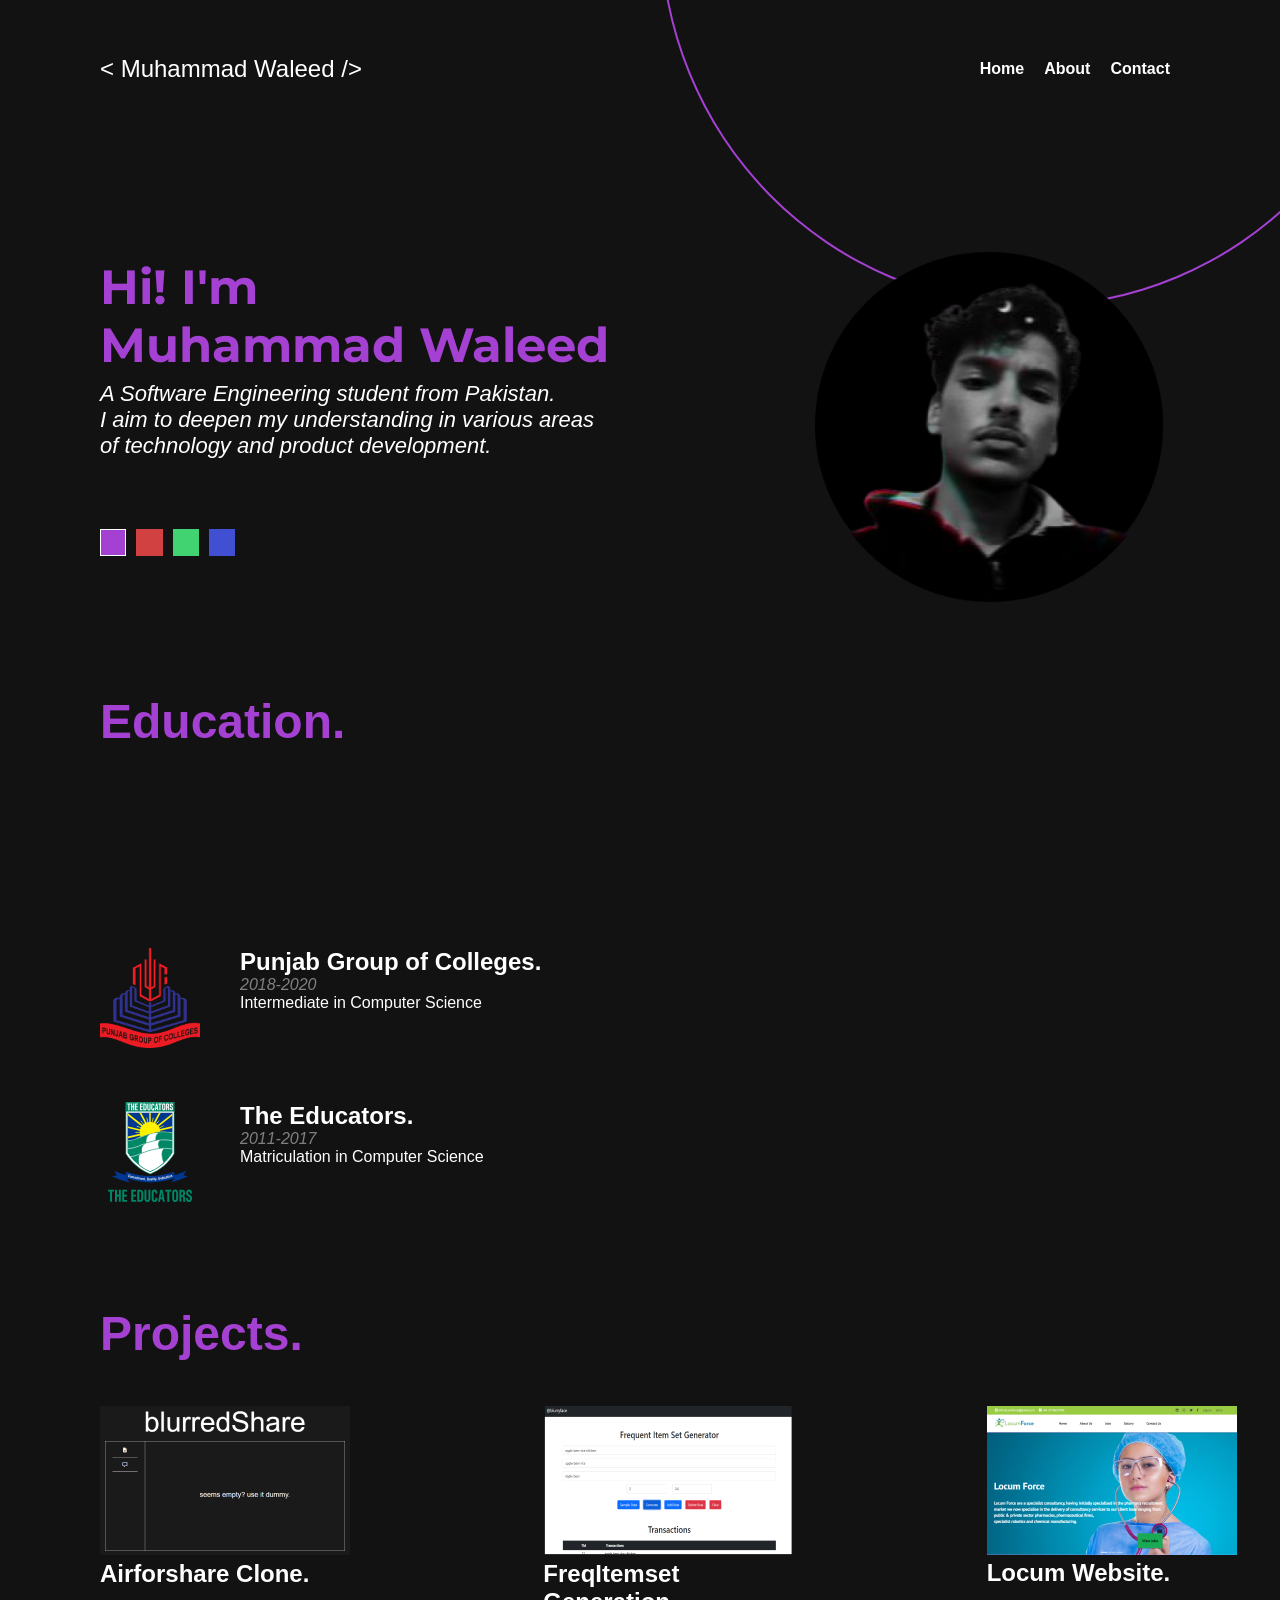
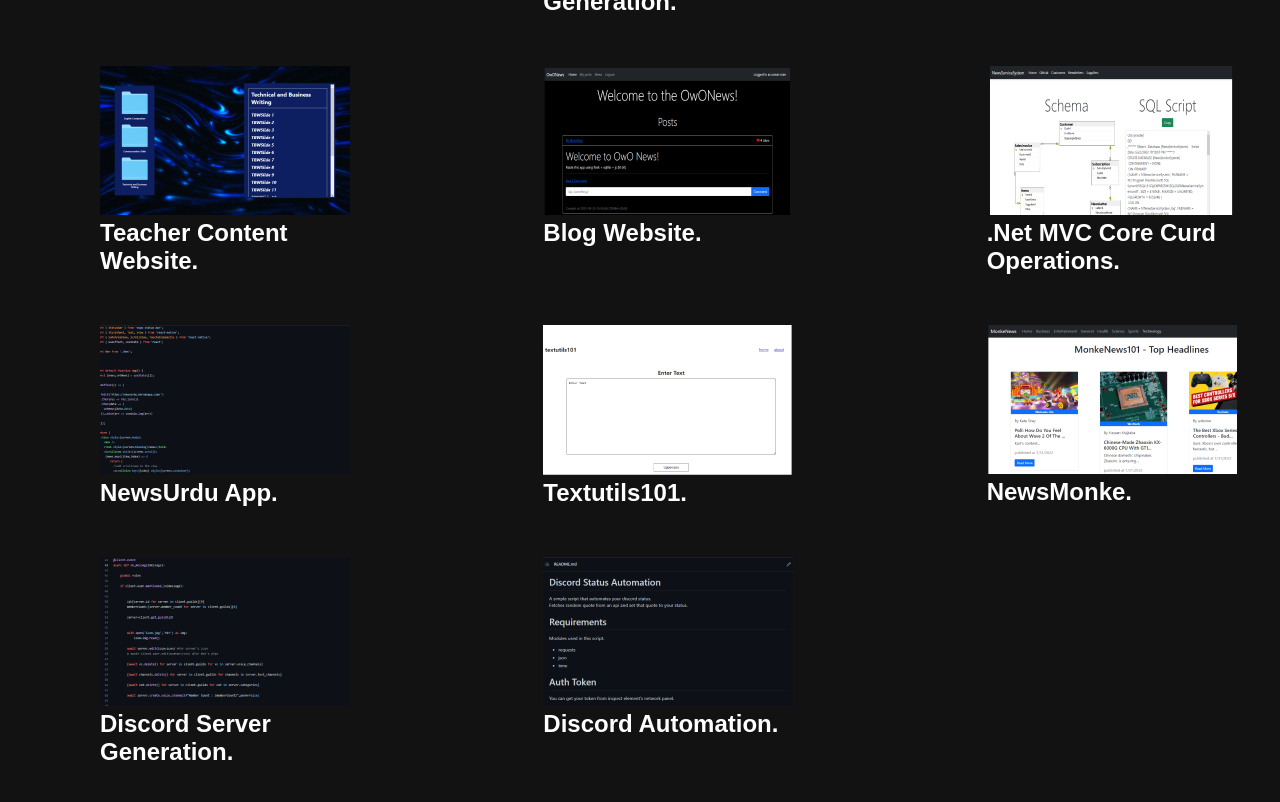
==== index.html @ 36e174b3 "initial commiy" ====
<!DOCTYPE html>
<html lang="en">
<head>
    <meta charset="UTF-8">
    <meta http-equiv="X-UA-Compatible" content="IE=edge">
    <meta name="viewport" content="width=device-width, initial-scale=1.0">
    <link rel="stylesheet" href="style.css">
    <link rel="stylesheet" href="https://unpkg.com/aos@next/dist/aos.css" />
    <title>Muhammad Waleed</title>
</head>
<body>
    <header>
        <nav>
            <h1>
                < Muhammad Waleed />
            </h1>
            <ul>
                <li><a href="index.html">Home</a></li>
                <li><a href="about.html">About</a></li>
                <li><a href="contact.html">Contact</a></li>
            </ul>
        </nav>
    </header>
    <section id="home">
        <div class="content">
            <div class="about">
                <h1 class="head">Hi! I'm<br>Muhammad Waleed</h1>
                <span>
                    A Software Engineering student from Pakistan.<br>I aim to deepen my understanding in various areas<br> of technology and product development.
                </span>
                <div class="colors">
                    <div class="color purple"></div>
                    <div class="color red"></div>
                    <div class="color green"></div>
                    <div class="color blue"></div>
                </div>
            </div>
            <div class="image">
                <div class="circle head"></div>
                <img src="assets/pic.png" alt="me :3">
            </div>
        </div>
    </section>
    <section>
        <div class="education">
            <h1 class="head">Education.</h1>
            <div class="grid">
                <div class="institute" data-aos="fade-up">
                    <div class="institute-img">
                        <img src="assets/uit.png" alt="">
                    </div>
                    <div class="description">
                        <h2>Usman Institute of Technology.</h2>
                        <span>
                            <span style="color: grey; font-style: italic;">2020-Present</span>
                            <br>
                            Software Engineering
                        </span>
                    </div>
                        
                </div>
                
                <div class="institute" data-aos="fade-up">
                    <div class="institute-img">
                        <img src="assets/pgc.png" alt="">
                    </div>
                    <div class="description">
                        <h2>Punjab Group of Colleges.</h2>
                        <span>
                            <span style="color: grey; font-style: italic;">2018-2020</span>
                            <br>
                            Intermediate in Computer Science
                        </span>
                    </div>
                        
                </div>
                <div class="institute" data-aos="fade-up">
                    <div class="institute-img">
                        <img src="assets/educators.svg" alt="">
                    </div>
                    <div class="description">
                        <h2>The Educators.</h2>
                        <span>
                            <span style="color: grey; font-style: italic;">2011-2017</span>
                            <br>
                            Matriculation in Computer Science
                        </span>
                    </div>
                        
                </div>
            </div>
        </div>
    </section>
    <section>
        <div class="projects" >
            <h1 class="head">Projects.</h1>
            <div class="grid">
                <div class="project" data-aos="fade-up">
                    <div>
                        <img src="assets/airforshare.png" alt="">
                    </div>
                        <h2>Airforshare Clone.</h2>
                </div>
                <div class="project" data-aos="fade-up">
                    <div>
                        <img src="assets/freqitemset.png" alt="">
                    </div>
                        <h2>FreqItemset<br>
                            Generation.</h2>
                </div>
                <div class="project" data-aos="fade-up">
                    <div>
                        <img src="assets/locum.png" alt="">
                    </div>
                        <h2>Locum Website.</h2>
                </div>
                <div class="project" data-aos="fade-up">
                    <div>
                        <img src="assets/teachercontent.png" alt="">
                    </div>
                        <h2>Teacher Content <br>
                            Website.</h2>
                </div>
                <div class="project" data-aos="fade-up">
                    <div>
                        <img src="assets/blog.png" alt="">
                    </div>
                        <h2>Blog Website.</h2>
                </div>
                <div class="project" data-aos="fade-up">
                    <div>
                        <img src="assets/mvc.png" alt="">
                    </div>
                        <h2>.Net MVC Core Curd<br>
                            Operations.</h2>
                </div>
                <div class="project" data-aos="fade-up">
                    <div>
                        <img src="assets/urdunews.png" alt="">
                    </div>
                        <h2>NewsUrdu App.</h2>
                </div>
                <div class="project" data-aos="fade-up">
                    <div>
                        <img src="assets/textutils101.png" alt="">
                    </div>
                        <h2>Textutils101.</h2>
                </div>
                <div class="project" data-aos="fade-up">
                    <div>
                        <img src="assets/newsmike.png" alt="">
                    </div>
                        <h2>NewsMonke.</h2>
                </div>
                <div class="project" data-aos="fade-up">
                    <div>
                        <img src="assets/discord1.png" alt="">
                    </div>
                        <h2>Discord Server<br>
                            Generation.</h2>
                </div>
                <div class="project" data-aos="fade-up">
                    <div>
                        <img src="assets/discord2.png" alt="">
                    </div>
                        <h2>Discord Automation.</h2>
                </div>
            </div>
            
        </div>
        
    </section>
</body>
<script src="https://unpkg.com/aos@next/dist/aos.js"></script>
<script src="script.js"></script>
<script>
  AOS.init();
</script>
</html>
---- style.css ----
@import url('https://fonts.googleapis.com/css2?family=Montserrat:wght@500&display=swap');
*{
    margin: 0%;
    padding: 0%;
    transition: 0.8s;
}
body{
    background-color: #121212;
    color: white;
    font-family: 'Roboto', sans-serif;
}
header{
    display: flex;
    margin: 55px 100px!important;
}
nav{
    display: flex;
    justify-content: space-between;
    align-items: center;
    width: 100%;
    height: 100%;
}
nav h1{
    font-weight: lighter;
}
nav ul{
    display: flex;
    justify-content: center;
    align-items: center;
    /* width: 100%;
    height: 100%; */
}
nav ul li{
    list-style: none;
    margin: 0 10px;
    font-weight: bold;
    color: white;
    text-decoration: none;
    cursor: pointer;
}
nav ul li a{
    text-decoration: none;
    color: white;
}
#home{
    overflow: hidden;
    width: 100vw;
}
.content {
    display: flex;
    justify-content: space-between;
    align-items: center;
    width: 100%;
    height: 100%;
    margin:100px 0px;
    overflow: hidden;
}
.content .about{
    display: flex;
    flex-direction: column;
    justify-content: left;
    align-items: left;
    width: 50%;
    height: 100%;
    color: white;
    font-family: 'Roboto', sans-serif;
    margin:20px 100px;
    overflow: visible!important;
}
.content .about h1{
    font-family: 'Montserrat', sans-serif;
    font-size: 48px;
    margin: 0;
    color: #A441D2;
}
.content .about span{
    font-size: 22px;
    font-style: italic;
    margin-top: 7px;
}
.image .circle{
    height: 753px ;
    width: 744px;
    border: 2px solid #A441D2;
    position: absolute;
    right: -10%;
    top: -50%;
    border-radius: 50%;
}
.image{
    margin-right: 75px;
}
.image img{
    width: 350px;
    height: 350px;
    position: absolute;
    z-index: 9999999;
    position: absolute;
    right: 9%;
    top: 28%;

}
.about .colors{
    display: flex;
    width: 145px;
    height: 25px;

    margin-top: 70px;
} 
.purple, .red, .green, .blue{
 margin-right: 10px;
 cursor: pointer;
 transition: none!important;
}
.purple{
    background-color: #A441D2;
    border: 1px solid white;
    width: 100%;
    height: 100%;
}
.red{
    background-color: #D24141;
    border: 1px solid #D24141;
    width: 100%;
    height: 100%;
}
.green{
    background-color: #41D272;
    border: 1px solid #41D272;
    width: 100%;
    height: 100%;
}
.blue{
    background-color: #4150D2;
    border: 1px solid #4150D2;
    width: 100%;
    height: 100%;
}
.education{
    display: flex;
    flex-direction: column;
    justify-content: left;
    align-items: left;
    width: 100%;
    height: 100%;
    margin:20px 100px;
}
.education h1{
    font-weight: bold;
    font-size: 48px;
    margin: 0;
    color: #A441D2;
}
.education .grid{
    display: grid;
    grid-column: span 2;
    grid-gap: 50px;
    width: 100%;
    height: 100%;
    margin-top:45px;
}
.education .grid .institute{
    display: flex;
    flex-direction: row;
    justify-content: left;
    align-items: left;
    width: 100%;
    height: 100%;
    color: white;
    font-family: 'Roboto', sans-serif;
    overflow: visible!important;

}
.education .grid .institute .description{
   margin-left: 20px;
}
.education .grid .institute img{
    width: 100px;
    height: 100px;
    margin-right: 20px;
}
.projects{
    display: flex;
    flex-direction: column;
    justify-content: left;
    align-items: left;
    width: 100%;
    height: 100%;
    margin:100px 100px;
    margin-bottom: 36px;
}
.projects h1{
    font-weight: bold;
    font-size: 48px;
    margin: 0;
    color: #A441D2;
}
.projects .grid{
    display: grid;
    grid-template-columns: repeat(auto-fit, minmax(300px, 1fr));
    grid-gap: 50px;
    width: 100%;
    height: 100%;
    margin-top:45px;
}
.projects .grid .project{
    display: flex;
    flex-direction: column;
    justify-content: left;
    align-items: left;
    width: 100%;
    height: 100%;
    color: white;
    font-family: 'Roboto', sans-serif;
    overflow: visible!important;

}
.projects .grid .project .description{
   margin-left: 20px;
}
.dot {
    cursor: pointer;
    height: 10px;
    width: 10px;
    margin: 0 2px;
    background-color: #bbb;
    border-radius: 50%;
    display: inline-block;
    transition: background-color 0.6s ease;
  }
  
.active, .dot:hover {
background-color: #717171;
}

.prev, .next {
cursor: pointer;
position: absolute;
top: 50%;
width: auto;
margin-top: -22px;
padding: 16px;
color: white;
font-weight: bold;
font-size: 18px;
transition: 0.6s ease;
border-radius: 0 3px 3px 0;
user-select: none;
}

/* Position the "next button" to the right */
.next {
right: 0;
border-radius: 3px 0 0 3px;
}

/* On hover, add a black background color with a little bit see-through */
.prev:hover, .next:hover {
background-color: rgba(0,0,0,0.8);
}
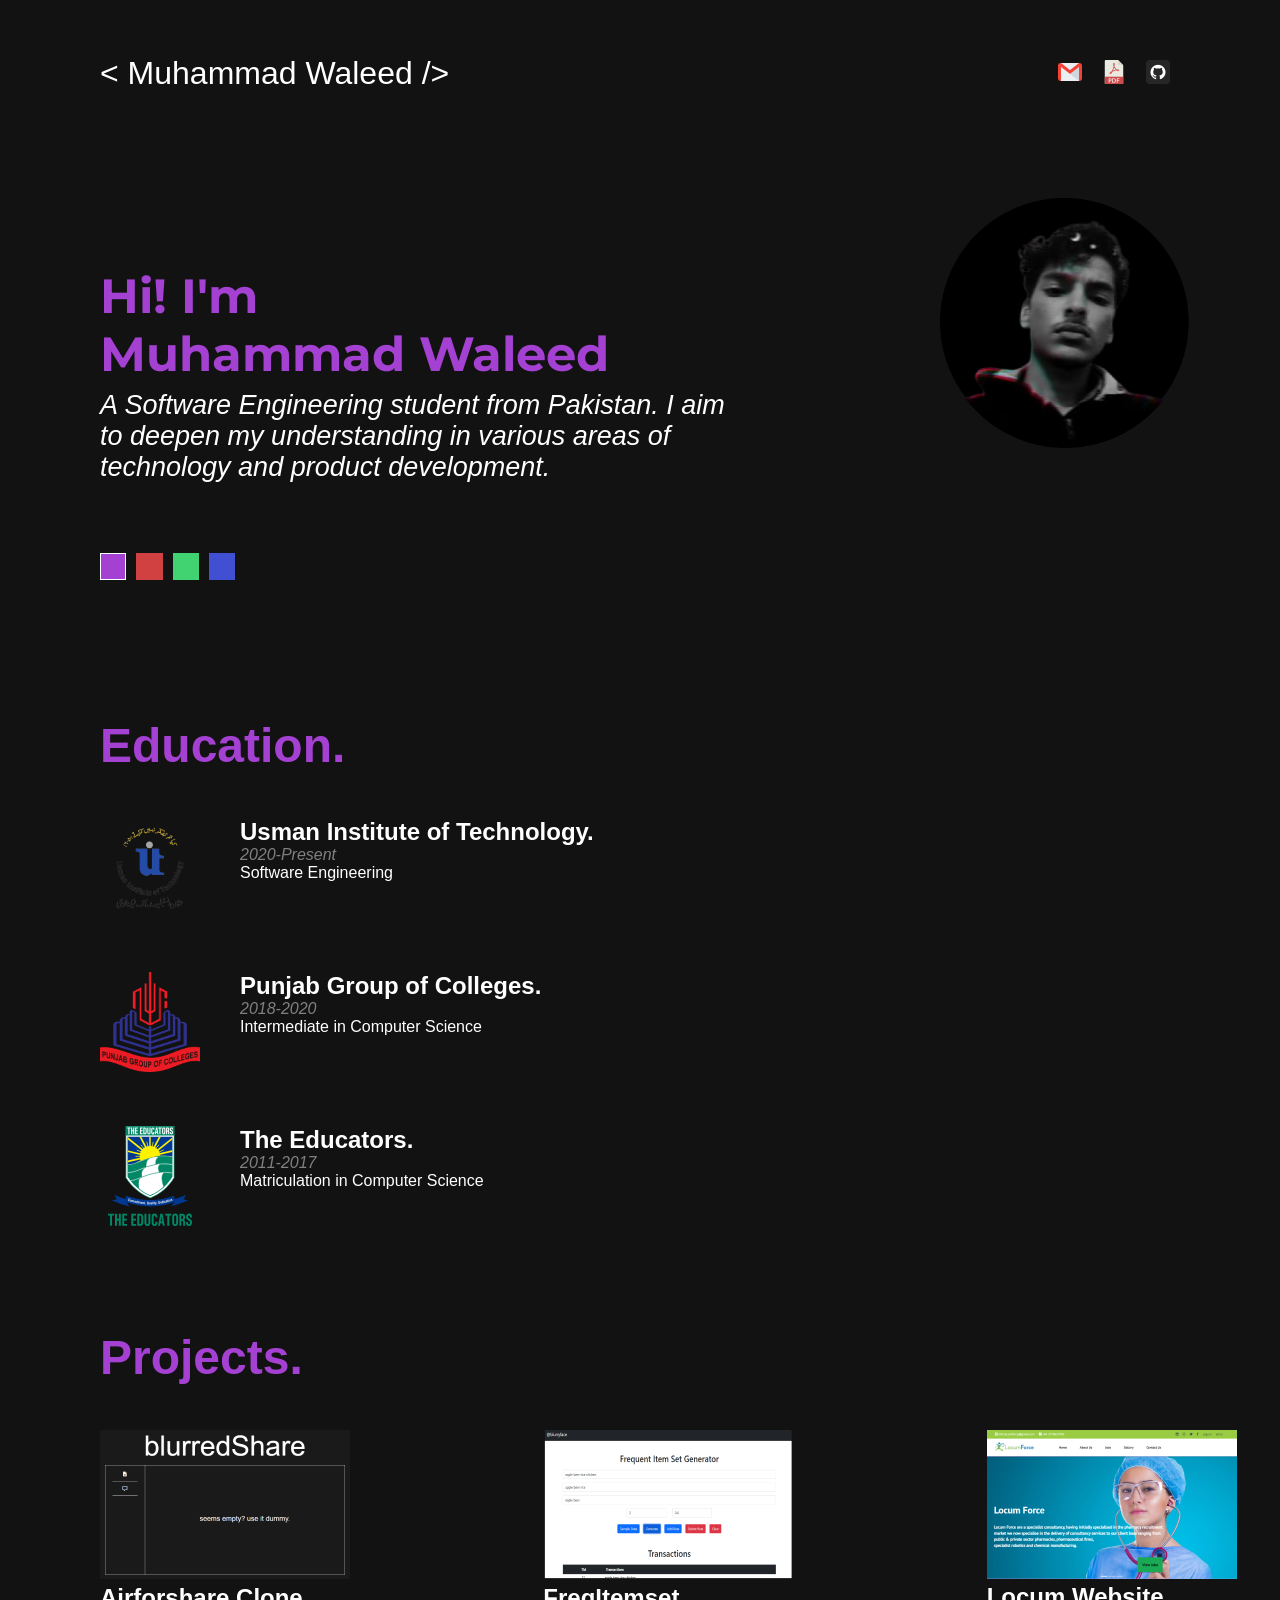
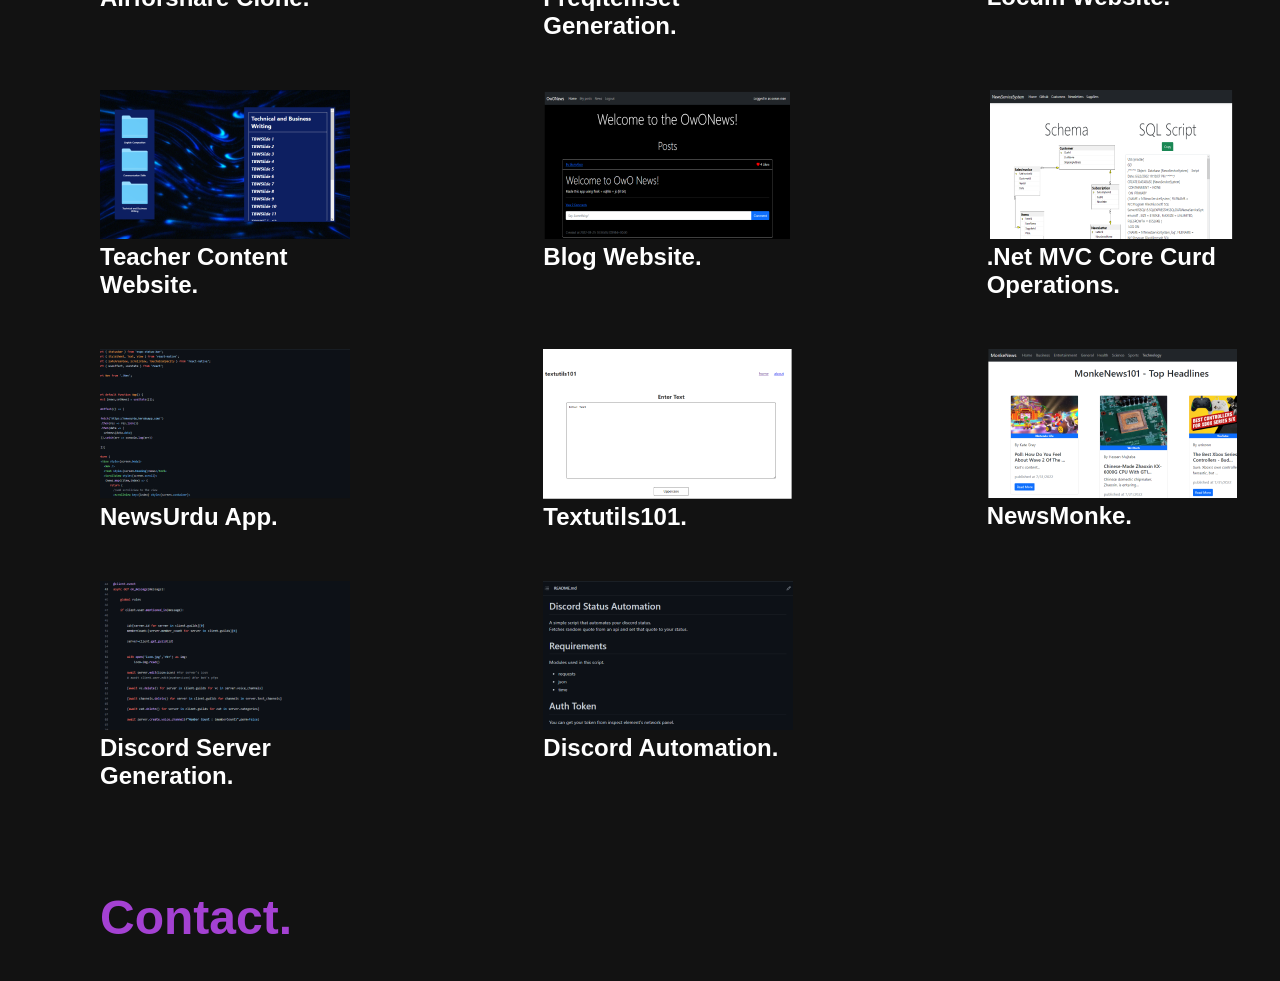
==== commit 8a7f77dc: "initial commiy" ====
--- a/index.html
+++ b/index.html
@@ -5,6 +5,7 @@
     <meta http-equiv="X-UA-Compatible" content="IE=edge">
     <meta name="viewport" content="width=device-width, initial-scale=1.0">
     <link rel="stylesheet" href="style.css">
+    <link rel="stylesheet" href="mobile.css">
     <link rel="stylesheet" href="https://unpkg.com/aos@next/dist/aos.css" />
     <title>Muhammad Waleed</title>
 </head>
@@ -15,9 +16,9 @@
                 < Muhammad Waleed />
             </h1>
             <ul>
-                <li><a href="index.html">Home</a></li>
-                <li><a href="about.html">About</a></li>
-                <li><a href="contact.html">Contact</a></li>
+                <li><a href="#contact"><img src="assets/gmail.png"></a></li>
+                <li><a href="/"><img src="assets/pdf.png"></a></li>
+                <li><a href="https://github.com/blurryface92" target="_blank"><img src="assets/github.png"></a></li>
             </ul>
         </nav>
     </header>
@@ -26,7 +27,7 @@
             <div class="about">
                 <h1 class="head">Hi! I'm<br>Muhammad Waleed</h1>
                 <span>
-                    A Software Engineering student from Pakistan.<br>I aim to deepen my understanding in various areas<br> of technology and product development.
+                    A Software Engineering student from Pakistan. I aim to deepen my understanding in various areas of technology and product development.
                 </span>
                 <div class="colors">
                     <div class="color purple"></div>
@@ -170,6 +171,13 @@
         </div>
         
     </section>
+    <section id="contact">
+        <div class="contact" >
+            <h1 class="head">Contact.</h1>
+            
+        </div>
+        
+    </section>
 </body>
 <script src="https://unpkg.com/aos@next/dist/aos.js"></script>
 <script src="script.js"></script>
--- a/style.css
+++ b/style.css
@@ -41,6 +41,10 @@
 nav ul li a{
     text-decoration: none;
     color: white;
+
+}
+nav ul li img{
+    cursor: pointer;
 }
 #home{
     overflow: hidden;
@@ -83,9 +87,10 @@
     width: 744px;
     border: 2px solid #A441D2;
     position: absolute;
-    right: -10%;
-    top: -50%;
+    right: -50%;
+    top: -85%;
     border-radius: 50%;
+    z-index: -999999;
 }
 .image{
     margin-right: 75px;
@@ -145,56 +150,51 @@
     height: 100%;
     margin:20px 100px;
 }
-.education h1{
+
+.education .grid{
+    display: grid;
+    grid-column: span 2;
+    grid-gap: 50px;
+    width: 100%;
+    height: 100%;
+    margin-top:45px;
+}
+.education .grid .institute{
+    display: flex;
+    flex-direction: row;
+    justify-content: left;
+    align-items: left;
+    width: 100%;
+    height: 100%;
+    color: white;
+    font-family: 'Roboto', sans-serif;
+    overflow: visible!important;
+
+}
+.education .grid .institute .description{
+   margin-left: 20px;
+}
+.education .grid .institute img{
+    width: 100px;
+    height: 100px;
+    margin-right: 20px;
+}
+.projects{
+    display: flex;
+    flex-direction: column;
+    justify-content: left;
+    align-items: left;
+    width: 100%;
+    height: 100%;
+    margin:100px 100px;
+    margin-bottom: 36px;
+}
+.projects h1,.contact h1,.education h1{
     font-weight: bold;
     font-size: 48px;
     margin: 0;
     color: #A441D2;
 }
-.education .grid{
-    display: grid;
-    grid-column: span 2;
-    grid-gap: 50px;
-    width: 100%;
-    height: 100%;
-    margin-top:45px;
-}
-.education .grid .institute{
-    display: flex;
-    flex-direction: row;
-    justify-content: left;
-    align-items: left;
-    width: 100%;
-    height: 100%;
-    color: white;
-    font-family: 'Roboto', sans-serif;
-    overflow: visible!important;
-
-}
-.education .grid .institute .description{
-   margin-left: 20px;
-}
-.education .grid .institute img{
-    width: 100px;
-    height: 100px;
-    margin-right: 20px;
-}
-.projects{
-    display: flex;
-    flex-direction: column;
-    justify-content: left;
-    align-items: left;
-    width: 100%;
-    height: 100%;
-    margin:100px 100px;
-    margin-bottom: 36px;
-}
-.projects h1{
-    font-weight: bold;
-    font-size: 48px;
-    margin: 0;
-    color: #A441D2;
-}
 .projects .grid{
     display: grid;
     grid-template-columns: repeat(auto-fit, minmax(300px, 1fr));
@@ -218,43 +218,15 @@
 .projects .grid .project .description{
    margin-left: 20px;
 }
-.dot {
-    cursor: pointer;
-    height: 10px;
-    width: 10px;
-    margin: 0 2px;
-    background-color: #bbb;
-    border-radius: 50%;
-    display: inline-block;
-    transition: background-color 0.6s ease;
-  }
-  
-.active, .dot:hover {
-background-color: #717171;
-}
-
-.prev, .next {
-cursor: pointer;
-position: absolute;
-top: 50%;
-width: auto;
-margin-top: -22px;
-padding: 16px;
-color: white;
-font-weight: bold;
-font-size: 18px;
-transition: 0.6s ease;
-border-radius: 0 3px 3px 0;
-user-select: none;
-}
-
-/* Position the "next button" to the right */
-.next {
-right: 0;
-border-radius: 3px 0 0 3px;
-}
-
-/* On hover, add a black background color with a little bit see-through */
-.prev:hover, .next:hover {
-background-color: rgba(0,0,0,0.8);
-}+
+.contact{
+    display: flex;
+    flex-direction: column;
+    justify-content: left;
+    align-items: left;
+    width: 100%;
+    height: 100%;
+    margin:100px 100px;
+    margin-bottom: 36px;
+    
+}
--- a/mobile.css
+++ b/mobile.css
@@ -0,0 +1,126 @@
+@media only screen and (max-width : 901px){
+    header{
+        margin: 26px 14px!important;
+    }
+    nav{
+        width: 100vw;
+        flex-direction: column;
+    }
+    nav h1{
+        font-size: 1.6em;
+    }
+    nav ul li{
+        margin-top: 10px;
+    }
+    nav ul li img{
+        width: 20px;
+        height: 20px;
+    }
+    .content {
+        width: 170vw;
+    }
+    .content .about{
+        margin: 0px 40px;
+    }
+    .image .circle{
+        visibility: hidden;
+    }
+    .content .about h1{
+        font-size: 2em;
+    }
+    .content .about span{
+        font-size: 20px;
+    }
+    .image img{
+        visibility: hidden;
+    }
+    .about .colors{
+        margin-top: 35px;
+    }
+    .education{
+        margin: 0px 40px;
+    }
+    .education .grid{
+        grid-template-columns: repeat(auto-fit, minmax(300px, 1fr));
+        grid-gap: 50px;
+    }
+    .education .grid .institute{
+        display: flex;
+        flex-direction: row;
+        justify-content: left;
+        align-items: left;
+        width: 100%;
+        height: 100%;
+        color: white;
+        font-family: 'Roboto', sans-serif;
+        overflow: visible!important;
+
+    }
+    .education .grid .institute .description{
+       margin-left: 15px;
+    }
+    .education .grid .institute h2{
+        font-size: 1em;
+    }
+    .education .grid .institute img{
+        width: 50px;
+        height: 50px;
+        margin-right: -5px;
+    }
+    .projects .grid{
+        grid-template-columns: repeat(auto-fit, minmax(300px, 1fr));
+        grid-gap: 50px;
+    }
+    .projects{
+        margin: 75px 40px;
+    }
+    .projects .grid .project{
+        display: flex;
+        flex-direction: column;
+        justify-content: left;
+        align-items: left;
+        width: 100%;
+        height: 100%;
+        color: white;
+        font-family: 'Roboto', sans-serif;
+        overflow: visible!important;
+
+    }
+    .projects .grid .project .description{
+       margin-left: 20px;
+    }
+    .projects .grid .project h2{
+        font-size: 1em;
+        margin-top: 7px;
+    }
+    .contact{
+        margin: 100px 0px;
+    }
+    .contact h1{
+        font-size: 36px;
+    }
+}
+@media only screen and (min-width:905px) {
+    .image img{
+        right: 7%;
+    top: 22%;
+    width: 250px;
+    height: 250px;
+    }
+}
+
+@media only screen and (min-width:713px) {
+    nav h1 {
+        font-size: 2em;
+    }
+    .image .circle {
+        visibility: hidden;
+    }
+    .content .about h1 {
+        font-size: 3em;
+    }
+    .content .about span {
+        font-size: 27px;
+    }
+
+}
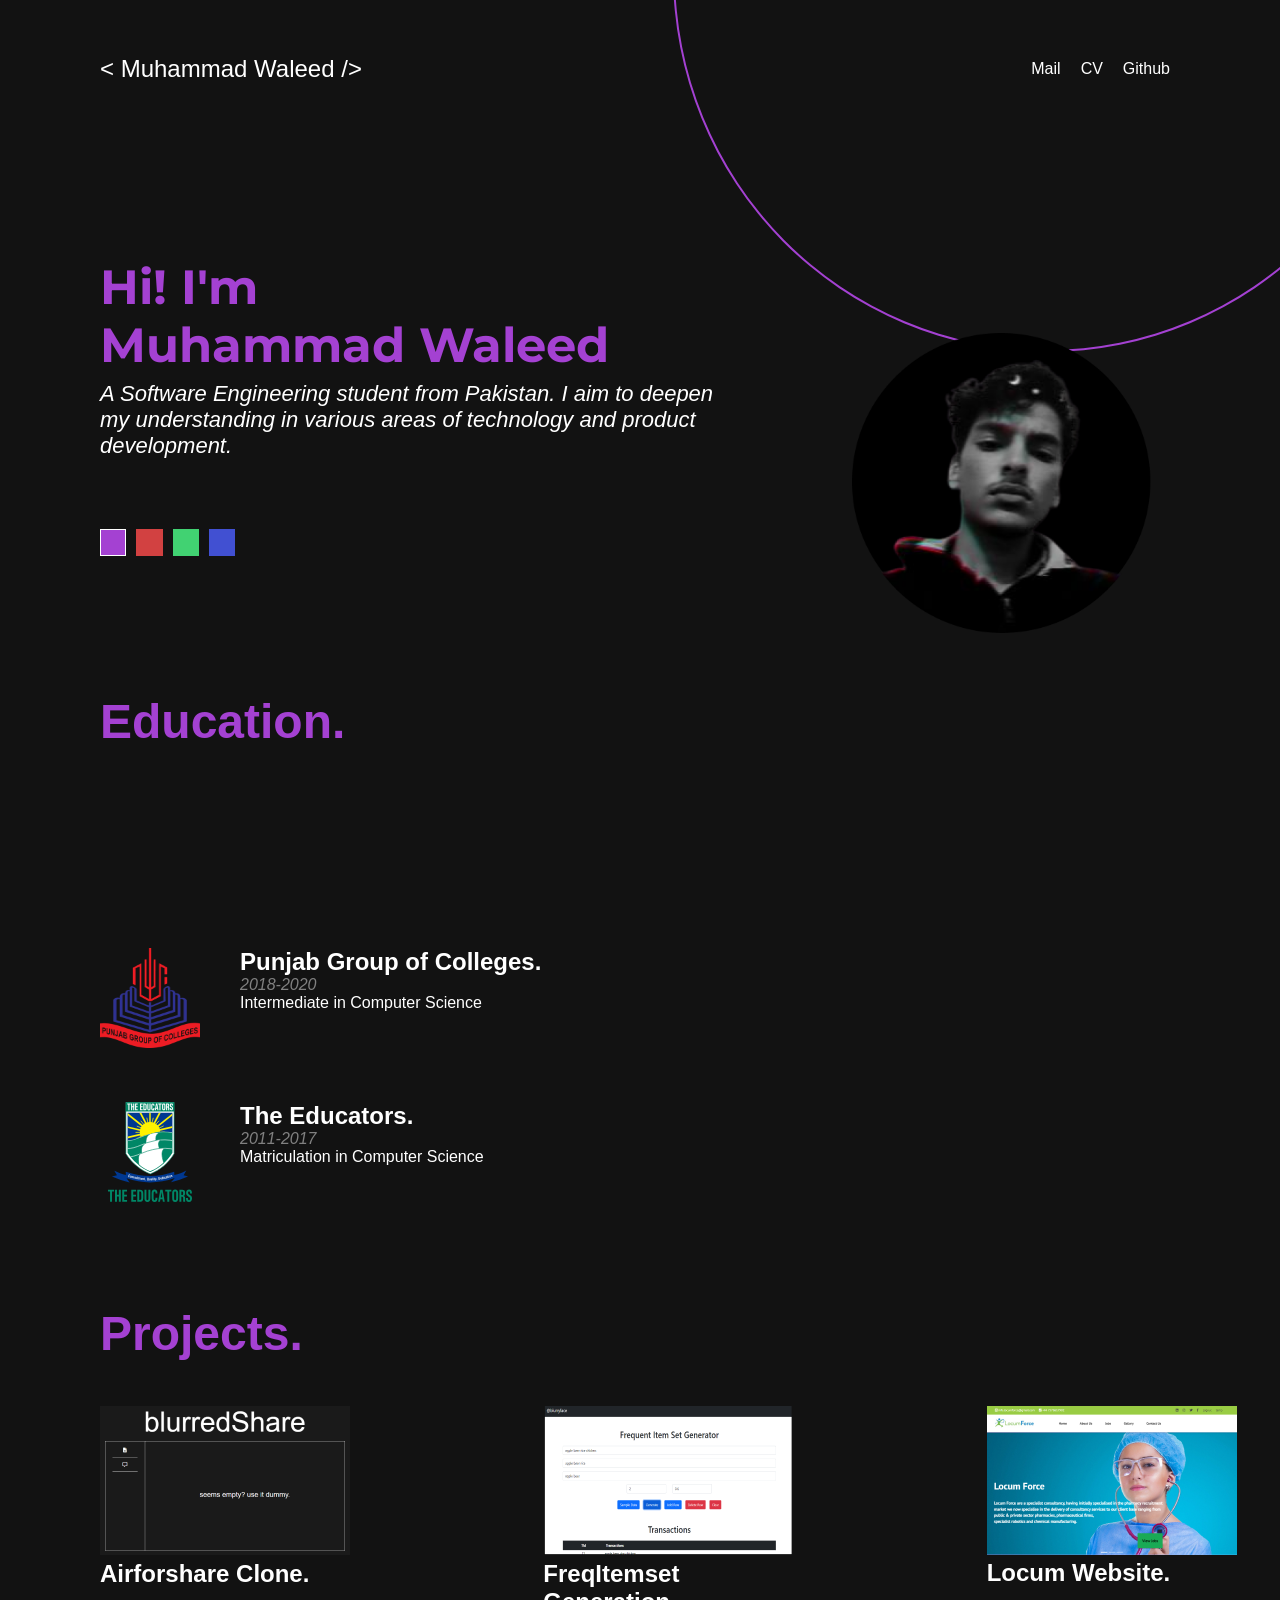
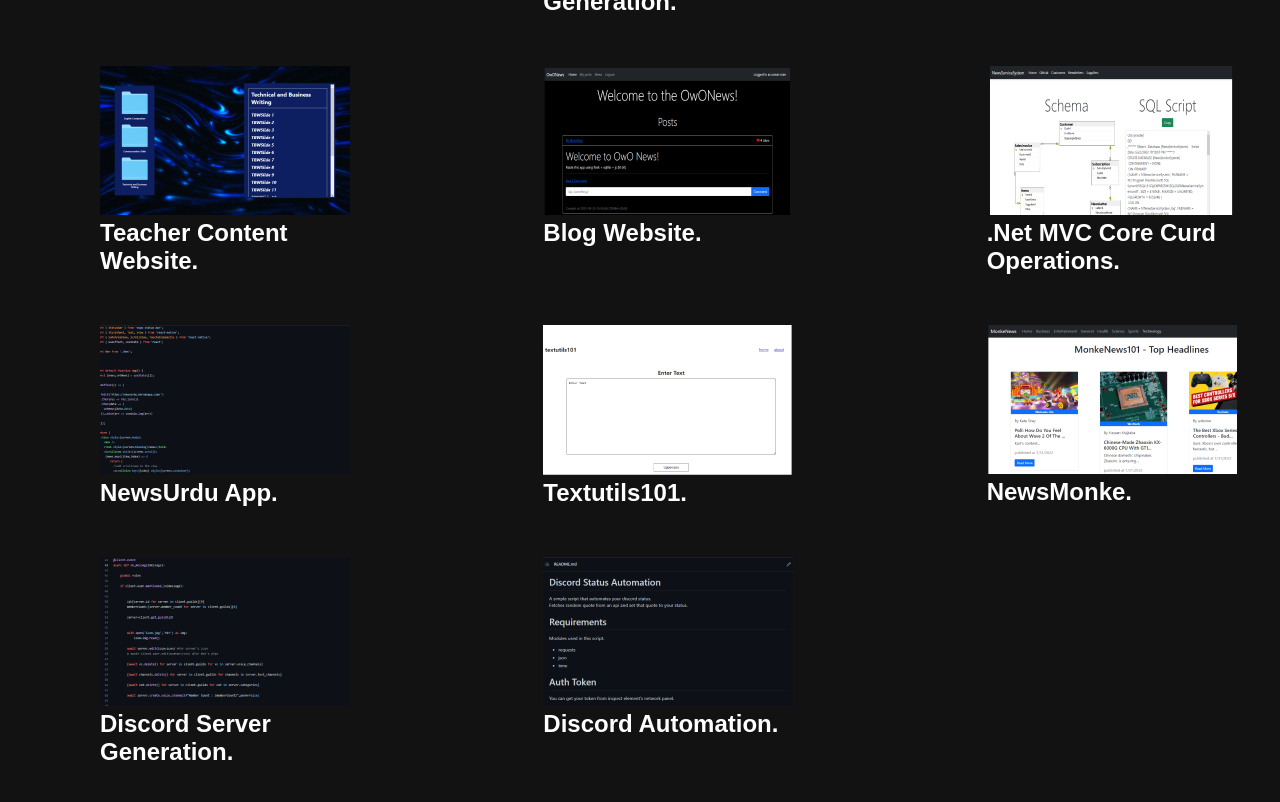
==== commit 2890b166: "links changed" ====
--- a/index.html
+++ b/index.html
@@ -16,9 +16,9 @@
                 < Muhammad Waleed />
             </h1>
             <ul>
-                <li><a href="#contact"><img src="assets/gmail.png"></a></li>
-                <li><a href="/"><img src="assets/pdf.png"></a></li>
-                <li><a href="https://github.com/blurryface92" target="_blank"><img src="assets/github.png"></a></li>
+                <li><a href="mailto:mwfarrukh@gmail.com">Mail</a></li>
+                <li><a href="assets/Muhammad Waleed.pdf" target="_blank">CV</li>
+                <li><a href="https://github.com/blurryface92" target="_blank">Github</a></li>
             </ul>
         </nav>
     </header>
@@ -171,13 +171,7 @@
         </div>
         
     </section>
-    <section id="contact">
-        <div class="contact" >
-            <h1 class="head">Contact.</h1>
-            
-        </div>
-        
-    </section>
+   
 </body>
 <script src="https://unpkg.com/aos@next/dist/aos.js"></script>
 <script src="script.js"></script>
--- a/style.css
+++ b/style.css
@@ -41,6 +41,7 @@
 nav ul li a{
     text-decoration: none;
     color: white;
+    font-weight: lighter;
 
 }
 nav ul li img{
@@ -87,8 +88,8 @@
     width: 744px;
     border: 2px solid #A441D2;
     position: absolute;
-    right: -50%;
-    top: -85%;
+    right: -11%;
+    top: -45%;
     border-radius: 50%;
     z-index: -999999;
 }
@@ -96,13 +97,12 @@
     margin-right: 75px;
 }
 .image img{
-    width: 350px;
-    height: 350px;
+    width: 300px;
+    height: 300px;
     position: absolute;
     z-index: 9999999;
-    position: absolute;
-    right: 9%;
-    top: 28%;
+    right: 10%;
+    top: 37%;
 
 }
 .about .colors{
@@ -230,3 +230,130 @@
     margin-bottom: 36px;
     
 }
+/* @media only screen and (max-width : 901px){
+    header{
+        margin: 26px 14px!important;
+    }
+    nav{
+        width: 100vw;
+        flex-direction: column;
+    }
+    nav h1{
+        font-size: 1.6em;
+    }
+    nav ul li{
+        margin-top: 10px;
+    }
+    nav ul li img{
+        width: 20px;
+        height: 20px;
+    }
+    .content {
+        width: 170vw;
+    }
+    .content .about{
+        margin: 0px 40px;
+    }
+    .image .circle{
+        top: -94%;
+        right: -48%;
+        background-color: #A441D2;
+    }
+    .content .about h1{
+        font-size: 2em;
+    }
+    .content .about span{
+        font-size: 20px;
+    }
+    .image img{
+        visibility: hidden;
+    }
+    .about .colors{
+        margin-top: 35px;
+    }
+    .education{
+        margin: 0px 40px;
+    }
+    .education .grid{
+        grid-template-columns: repeat(auto-fit, minmax(300px, 1fr));
+        grid-gap: 50px;
+    }
+    .education .grid .institute{
+        display: flex;
+        flex-direction: row;
+        justify-content: left;
+        align-items: left;
+        width: 100%;
+        height: 100%;
+        color: white;
+        font-family: 'Roboto', sans-serif;
+        overflow: visible!important;
+
+    }
+    .education .grid .institute .description{
+       margin-left: 15px;
+    }
+    .education .grid .institute h2{
+        font-size: 1em;
+    }
+    .education .grid .institute img{
+        width: 50px;
+        height: 50px;
+        margin-right: -5px;
+    }
+    .projects .grid{
+        grid-template-columns: repeat(auto-fit, minmax(300px, 1fr));
+        grid-gap: 50px;
+    }
+    .projects{
+        margin: 75px 40px;
+    }
+    .projects .grid .project{
+        display: flex;
+        flex-direction: column;
+        justify-content: left;
+        align-items: left;
+        width: 100%;
+        height: 100%;
+        color: white;
+        font-family: 'Roboto', sans-serif;
+        overflow: visible!important;
+
+    }
+    .projects .grid .project .description{
+       margin-left: 20px;
+    }
+    .projects .grid .project h2{
+        font-size: 1em;
+        margin-top: 7px;
+    }
+    .contact{
+        margin: 100px 0px;
+    }
+    .contact h1{
+        font-size: 36px;
+    }
+}
+@media only screen and (min-width:905px) {
+    .image img{
+        right: 2%;
+    }
+}
+
+@media only screen and (min-width:713px) {
+    nav h1 {
+        font-size: 2em;
+    }
+    .image .circle {
+        top: -85%;
+    right: 3%;
+        background-color: #A441D2;
+    }
+    .content .about h1 {
+        font-size: 3em;
+    }
+    .content .about span {
+        font-size: 27px;
+    }
+
+} */
